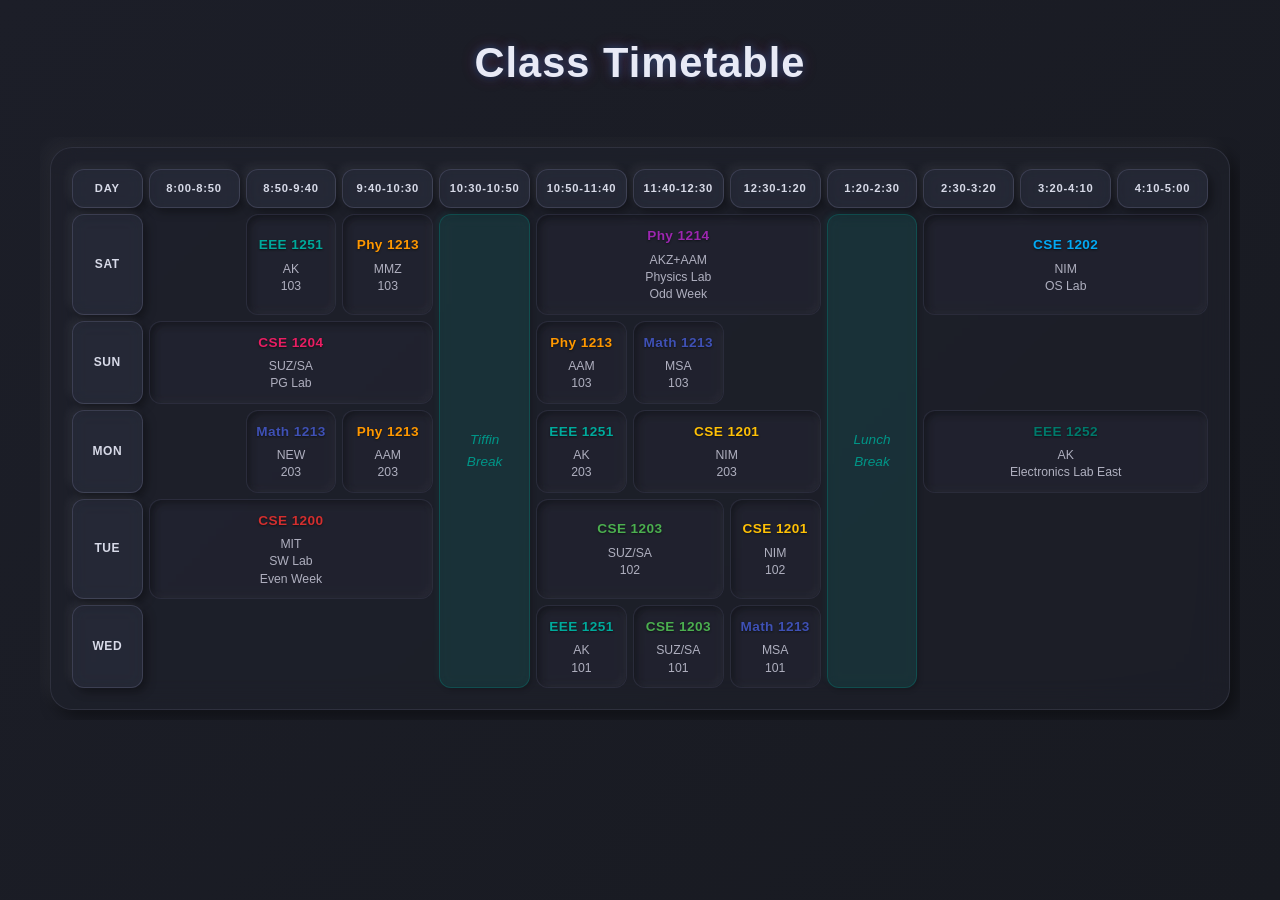
==== index2.html @ eb758b18 "Testing with the Neomorphic design" ====
<!DOCTYPE html>
<html lang="en">

<head>
  <meta charset="UTF-8">
  <meta name="viewport" content="width=device-width, initial-scale=1.0">
  <title>Class Timetable - Horizontal Neomorphic Glass</title>
	<link rel="stylesheet" href="style_glassmorphism.css">
</head>

<body>
  <h1 class="page-title">Class Timetable</h1>
  <div class="table-container">
    <table id="time-table-h" class="time-table"> <!-- ID changed to -h -->
      <thead>
        <tr>
          <th>Day</th>
          <th>8:00-8:50</th>
          <th>8:50-9:40</th>
          <th>9:40-10:30</th>
          <th>10:30-10:50</th>
          <th>10:50-11:40</th>
          <th>11:40-12:30</th>
          <th>12:30-1:20</th>
          <th>1:20-2:30</th>
          <th>2:30-3:20</th>
          <th>3:20-4:10</th>
          <th>4:10-5:00</th>
        </tr>
      </thead>
      <tbody>
        <tr> <!-- SAT -->
          <th>SAT</th>
          <td></td> <!-- 8:00-8:50 -->
          <td> <!-- 8:50-9:40 -->
            <span class="course-code">EEE 1251</span>
            <span class="details">AK</span>
            <span class="details">103</span>
          </td>
          <td> <!-- 9:40-10:30 -->
            <span class="course-code">Phy 1213</span>
            <span class="details">MMZ</span>
            <span class="details">103</span>
          </td>
          <td rowspan="5" class="break-cell">Tiffin<br>Break</td> <!-- 10:30-10:50 -->
          <td colspan="3"> <!-- 10:50-11:40, 11:40-12:30, 12:30-1:20 (Phy 1214) -->
            <span class="course-code">Phy 1214</span>
            <span class="details">AKZ+AAM</span>
            <span class="details">Physics Lab</span>
            <span class="details">Odd Week</span>
          </td>
          <td rowspan="5" class="break-cell">Lunch<br>Break</td> <!-- 1:20-2:30 -->
          <td colspan="3"> <span class="course-code">CSE 1202</span>
            <span class="details">NIM</span>
            <span class="details">OS Lab</span>
          </td> <!-- 2:30-3:20, 3:20-4:10, 4:10-5:00 (CSE 1202) -->
        </tr>
        <tr> <!-- SUN -->
          <th>SUN</th>
          <td colspan="3"> <span class="course-code">CSE 1204</span>
            <span class="details">SUZ/SA</span>
            <span class="details">PG Lab</span>
          </td> <!-- 8:00-8:50, 8:50-9:40, 9:40-10:30 (CSE 1204) -->
          <!-- Tiffin Break covered by rowspan -->
          <td> <!-- 10:50-11:40 -->
            <span class="course-code">Phy 1213</span>
            <span class="details">AAM</span>
            <span class="details">103</span>
          </td>
          <td> <!-- 11:40-12:30 -->
            <span class="course-code">Math 1213</span>
            <span class="details">MSA</span>
            <span class="details">103</span>
          </td>
          <td></td> <!-- 12:30-1:20 -->
          <!-- Lunch Break covered by rowspan -->

        </tr>
        <tr> <!-- MON -->
          <th>MON</th>
          <td></td> <!-- 8:00-8:50 -->
          <td> <!-- 8:50-9:40 -->
            <span class="course-code">Math 1213</span>
            <span class="details">NEW</span>
            <span class="details">203</span>
          </td>
          <td> <!-- 9:40-10:30 -->
            <span class="course-code">Phy 1213</span>
            <span class="details">AAM</span>
            <span class="details">203</span>
          </td>
          <!-- Tiffin Break covered by rowspan -->
          <td> <!-- 10:50-11:40 -->
            <span class="course-code">EEE 1251</span>
            <span class="details">AK</span>
            <span class="details">203</span>
          </td>
          <td colspan="2"> <!-- 11:40-12:30, 12:30-1:20 (CSE 1201) -->
            <span class="course-code">CSE 1201</span>
            <span class="details">NIM</span>
            <span class="details">203</span>
          <td colspan="3"> <!-- 2:30-3:20, 3:20-4:10, 4:10-5:00 (EEE 1252) -->
            <span class="course-code">EEE 1252</span>
            <span class="details">AK</span>
            <span class="details">Electronics Lab East</span>
          </td><!-- 2:30-3:20, 3:20-4:10, 4:10-5:00 (EEE 1252) -->
        </tr>
        <tr> <!-- TUE -->
          <th>TUE</th>
          <td colspan="3"> <!-- 2:30-3:20, 3:20-4:10, 4:10-5:00 (CSE 1200) -->
            <span class="course-code">CSE 1200</span>
            <span class="details">MIT</span>
            <span class="details">SW Lab</span>
            <span class="details">Even Week</span>
          </td>
          <!-- Tiffin Break covered by rowspan -->
          <td colspan="2"> <!-- 10:50-11:40, 11:40-12:30 (CSE 1203) -->
            <span class="course-code">CSE 1203</span>
            <span class="details">SUZ/SA</span>
            <span class="details">102</span>
          </td>
          <td> <!-- 12:30-1:20 -->
            <span class="course-code">CSE 1201</span>
            <span class="details">NIM</span>
            <span class="details">102</span>
          </td>
          <!-- Lunch Break covered by rowspan -->

        </tr>
        <tr> <!-- WED -->
          <th>WED</th>
          <td colspan="3"></td> <!-- 8:00-8:50, 8:50-9:40, 9:40-10:30 (Empty) -->
          <!-- Tiffin Break covered by rowspan -->
          <td> <!-- 10:50-11:40 -->
            <span class="course-code">EEE 1251</span>
            <span class="details">AK</span>
            <span class="details">101</span>
          </td>
          <td> <!-- 11:40-12:30 -->
            <span class="course-code">CSE 1203</span>
            <span class="details">SUZ/SA</span>
            <span class="details">101</span>
          </td>
          <td> <!-- 12:30-1:20 -->
            <span class="course-code">Math 1213</span>
            <span class="details">MSA</span>
            <span class="details">101</span>
          </td>
          <!-- Lunch Break covered by rowspan -->

        </tr>
      </tbody>
    </table>
  </div>

  <script>
    document.addEventListener('DOMContentLoaded', function () {
      const subjectColorConfig = {
        "CSE 1204": { rgb: "233, 30, 99" },
        "EEE 1251": { rgb: "0, 170, 156" },
        "Math 1213": { rgb: "63, 81, 181" },
        "Phy 1213": { rgb: "255, 152, 0" },
        "Phy 1214": { rgb: "156, 39, 176" },
        "CSE 1203": { rgb: "76, 175, 80" },
        "CSE 1201": { rgb: "255, 193, 7" },
        "CSE 1202": { rgb: "3, 169, 244" },
        "CSE 1200": { rgb: "211, 47, 47" },
        "EEE 1252": { rgb: "0, 121, 107" }
      };

      const tableCellsWithCode = document.querySelectorAll('.time-table td:not(.break-cell):not(:empty)');
      tableCellsWithCode.forEach(cell => {
        const courseCodeSpan = cell.querySelector('.course-code');
        if (courseCodeSpan) {
          const courseCode = courseCodeSpan.textContent.trim();
          if (subjectColorConfig[courseCode]) {
            const colorRGB = subjectColorConfig[courseCode].rgb;
            cell.style.setProperty('--subject-active-rgb', colorRGB);
            cell.classList.add('has-subject-specific-color');
          }
        }
      });

      const timeTable = document.getElementById('time-table-h'); // ID for horizontal table
      // Clickable headers are tbody th (Day names)
      const dayHeaders = Array.from(timeTable.querySelectorAll('tbody th'));
      const tbody = timeTable.querySelector('tbody');

      // Determine number of visual rows (days) and columns (time slots + Day header) for the virtual grid
      const numVisualCols = timeTable.querySelector('thead tr').children.length;
      const numVisualRows = tbody.rows.length;

      // Build the virtual grid to correctly map cells considering rowspan/colspan
      // virtualGrid[rowIdx][colIdx] will point to the actual DOM cell (th or td)
      let virtualGrid = Array(numVisualRows).fill(null).map(() => Array(numVisualCols).fill(null));

      Array.from(tbody.rows).forEach((row, r_idx) => {
        let currentGridCol = 0;
        // row.cells includes th and td elements in that tr
        Array.from(row.cells).forEach(cell => {
          // Skip any grid columns already filled by a rowspan from a previous row
          while (currentGridCol < numVisualCols && virtualGrid[r_idx][currentGridCol] !== null) {
            currentGridCol++;
          }

          if (currentGridCol >= numVisualCols) return; // Should not happen in a well-formed table

          const rowSpan = cell.rowSpan || 1;
          const colSpan = cell.colSpan || 1;

          for (let i = 0; i < rowSpan; i++) {
            for (let j = 0; j < colSpan; j++) {
              if (r_idx + i < numVisualRows && currentGridCol + j < numVisualCols) {
                virtualGrid[r_idx + i][currentGridCol + j] = cell;
              }
            }
          }
          currentGridCol += colSpan;
        });
      });

      dayHeaders.forEach(header => {
        header.addEventListener('click', function () { // 'this' is the clicked tbody th
          // 1. Clear previous glow from all td cells in tbody
          timeTable.querySelectorAll('tbody td.day-glow').forEach(td => {
            td.classList.remove('day-glow');
          });

          // 2. Clear active state from other day headers and set for current
          dayHeaders.forEach(h => h.classList.remove('day-header-active'));
          this.classList.add('day-header-active');

          // 3. Determine the DOM index of the clicked header's parent TR within TBODY.
          // This index corresponds to the row index in our virtualGrid.
          const clickedRowIndex = Array.from(tbody.rows).indexOf(this.parentNode);

          // 4. Apply glow to cells in this row using the virtual grid
          // Start iterating from column 1 in virtualGrid to skip the Day Name TH (which is at virtualGrid[clickedRowIndex][0])
          for (let c = 1; c < numVisualCols; c++) {
            if (virtualGrid[clickedRowIndex] && virtualGrid[clickedRowIndex][c]) {
              const cellToGlow = virtualGrid[clickedRowIndex][c];

              // Check if it's a valid TD, a subject cell (not empty, not break-cell)
              if (cellToGlow && cellToGlow.tagName === 'TD' &&
                !cellToGlow.classList.contains('break-cell') &&
                cellToGlow.innerHTML.trim() !== '') {
                cellToGlow.classList.add('day-glow');
              }
            }
          }
        });
      });
    });
  </script>

</body>

</html>
---- style_glassmorphism.css ----
:root {
	/* Base & Text */
	--text-color: #e8eaf6;
	--secondary-text-color: #b0b0c0;
	--def-font: 'Segoe UI', Roboto, Oxygen, Ubuntu, Cantarell, 'Open Sans', 'Helvetica Neue', sans-serif;

	--border-radius-panel: 22px;
	--border-radius-element: 12px;
	--cell-padding: 10px 8px;

	/* Vibrant Colors */
	--vibrant-pink-rgb: 233, 30, 99;
	--vibrant-pink: rgb(var(--vibrant-pink-rgb));
	--vibrant-teal-rgb: 0, 150, 136;
	--vibrant-teal: rgb(var(--vibrant-teal-rgb));
	--vibrant-blue-rgb: 33, 150, 243;
	--vibrant-blue: rgb(var(--vibrant-blue-rgb));

	/* Main Panel */
	--panel-glass-bg: rgba(35, 38, 50, 0.35);
	--panel-glass-border: rgba(200, 200, 255, 0.1);
	--panel-neo-shadow-distance: 7px;
	--panel-neo-shadow-blur: 18px;
	--panel-neo-shadow-light: rgba(255, 255, 255, 0.05);
	--panel-neo-shadow-dark: rgba(0, 0, 0, 0.45);

	/* Headers (General) */
	--header-glass-bg: rgba(55, 60, 80, 0.3);
	--header-glass-border: rgba(200, 200, 255, 0.15);
	--header-text-color: #d8dae8;
	--header-neo-shadow-distance: 4px;
	--header-neo-shadow-blur: 10px;
	--header-neo-shadow-light: rgba(255, 255, 255, 0.06);
	--header-neo-shadow-dark: rgba(0, 0, 0, 0.35);

	/* Active Day Header (now in tbody th for horizontal layout) */
	--day-header-active-bg: var(--vibrant-blue);
	--day-header-active-glow: rgba(var(--vibrant-blue-rgb), 0.7);


	/* Content Cells */
	--cell-glass-bg: rgba(40, 43, 58, 0.25);
	--cell-glass-border: rgba(180, 180, 220, 0.08);
	--cell-inset-neo-shadow-distance: 3px;
	--cell-inset-neo-shadow-blur: 7px;
	--cell-inset-neo-shadow-light: rgba(255, 255, 255, 0.04);
	--cell-inset-neo-shadow-dark: rgba(0, 0, 0, 0.3);

	/* Break Cells */
	--break-glass-bg: rgba(var(--vibrant-teal-rgb), 0.15);
	--break-glass-border: rgba(var(--vibrant-teal-rgb), 0.3);
	--break-text-color: var(--vibrant-teal);
	--break-neo-shadow-distance: 2px;
	--break-neo-shadow-blur: 5px;
	--break-neo-shadow-light: rgba(var(--vibrant-teal-rgb), 0.1);
	--break-neo-shadow-dark: rgba(0, 0, 0, 0.2);

	/* Day Glow (Inner Fill) Styles */
	--fallback-accent-rgb: var(--vibrant-pink-rgb);
	--day-glow-inner-fill-opacity: 0.15;
	/* Opacity for the inner accent background */
	--day-glow-border-opacity: 0.6;
	/* Opacity for the border of "glowing" cells */

	/* Text color for details when cell is "glowing" */
	--details-text-glow-color: #dce0ee;
}

* {
	padding: 0;
	margin: 0;
	box-sizing: border-box;
}

body {
	background: linear-gradient(135deg, #1c1e28 0%, #181a21 100%);
	font-family: var(--def-font);
	color: var(--text-color);
	padding: 30px 25px;
	line-height: 1.6;
	display: flex;
	flex-direction: column;
	align-items: center;
	min-height: 100vh;
}

.page-title {
	text-align: center;
	margin-bottom: 40px;
	font-size: 2.6em;
	font-weight: 600;
	color: var(--text-color);
	letter-spacing: 1px;
	text-shadow:
		0 0 8px rgba(var(--vibrant-blue-rgb), 0.4),
		0 0 15px rgba(var(--vibrant-pink-rgb), 0.25),
		0 2px 5px rgba(0, 0, 0, 0.3);
}

.table-container {
	width: 100%;
	max-width: 1200px;
	/* Adjusted for horizontal layout */
	overflow-x: auto;
	padding: 10px;
}

.time-table {
	width: 100%;
	border-collapse: separate;
	border-spacing: 6px;
	background-color: var(--panel-glass-bg);
	backdrop-filter: blur(15px);
	text-align: center;
	border-radius: var(--border-radius-panel);
	border: 1px solid var(--panel-glass-border);
	box-shadow:
		var(--panel-neo-shadow-distance) var(--panel-neo-shadow-distance) var(--panel-neo-shadow-blur) var(--panel-neo-shadow-dark),
		calc(var(--panel-neo-shadow-distance) * -1) calc(var(--panel-neo-shadow-distance) * -1) var(--panel-neo-shadow-blur) var(--panel-neo-shadow-light);
	padding: 15px;
}

.time-table th,
.time-table td {
	padding: var(--cell-padding);
	font-weight: 500;
	vertical-align: middle;
	border-radius: var(--border-radius-element);
	border: 1px solid transparent;
}

/* General Header Styling for all TH elements */
.time-table th {
	background-color: var(--header-glass-bg);
	color: var(--header-text-color);
	font-weight: 600;
	border: 1px solid var(--header-glass-border);
	backdrop-filter: blur(8px);
	box-shadow:
		var(--header-neo-shadow-distance) var(--header-neo-shadow-distance) var(--header-neo-shadow-blur) var(--header-neo-shadow-dark),
		calc(var(--header-neo-shadow-distance) * -1) calc(var(--header-neo-shadow-distance) * -1) var(--header-neo-shadow-blur) var(--header-neo-shadow-light);
}

/* THEAD Headers: "Day" (first) and Time Slots (rest) */
.time-table thead th {
	font-size: 0.7em;
	/* Base for all thead headers */
	text-transform: uppercase;
	letter-spacing: 0.07em;
}

.time-table thead th:first-child {
	/* "Day" header */
	min-width: 70px;
}

.time-table thead th:not(:first-child) {
	/* Time Slot Headers */
	min-width: 90px;
}

/* TBODY Headers: Day Names (SAT, SUN, etc.) - These are clickable */
.time-table tbody th {
	min-width: 70px;
	font-size: 0.75em;
	letter-spacing: 0.05em;
	text-transform: uppercase;
	cursor: pointer;
	user-select: none;
}

.time-table tbody th.day-header-active {
	/* Active Day Header in tbody */
	background-color: var(--day-header-active-bg);
	color: white;
	box-shadow:
		0 0 12px 2px var(--day-header-active-glow),
		var(--header-neo-shadow-distance) var(--header-neo-shadow-distance) var(--header-neo-shadow-blur) var(--header-neo-shadow-dark),
		calc(var(--header-neo-shadow-distance) * -1) calc(var(--header-neo-shadow-distance) * -1) var(--header-neo-shadow-blur) var(--header-neo-shadow-light);
}

.time-table td:not(.break-cell):not(:empty) {
	background-color: var(--cell-glass-bg);
	font-size: 0.85em;
	border: 1px solid var(--cell-glass-border);
	backdrop-filter: blur(6px);
	box-shadow:
		inset var(--cell-inset-neo-shadow-distance) var(--cell-inset-neo-shadow-distance) var(--cell-inset-neo-shadow-blur) var(--cell-inset-neo-shadow-dark),
		inset calc(var(--cell-inset-neo-shadow-distance) * -1) calc(var(--cell-inset-neo-shadow-distance) * -1) var(--cell-inset-neo-shadow-blur) var(--cell-inset-neo-shadow-light);
}

.time-table td.day-glow {
	--current-accent-rgb: var(--fallback-accent-rgb);
	background-color: rgba(var(--current-accent-rgb), var(--day-glow-inner-fill-opacity)) !important;
	border-color: rgba(var(--current-accent-rgb), var(--day-glow-border-opacity)) !important;
	box-shadow:
		inset var(--cell-inset-neo-shadow-distance) var(--cell-inset-neo-shadow-distance) var(--cell-inset-neo-shadow-blur) var(--cell-inset-neo-shadow-dark),
		inset calc(var(--cell-inset-neo-shadow-distance) * -1) calc(var(--cell-inset-neo-shadow-distance) * -1) var(--cell-inset-neo-shadow-blur) var(--cell-inset-neo-shadow-light);
}

.time-table td.has-subject-specific-color.day-glow {
	--current-accent-rgb: var(--subject-active-rgb);
}

.time-table td .course-code {
	display: block;
	font-weight: 700;
	color: var(--text-color);
	margin-bottom: 5px;
	font-size: 1em;
	letter-spacing: 0.03em;
	text-shadow: 0 1px 2px rgba(0, 0, 0, 0.4);
}

.time-table td.has-subject-specific-color .course-code {
	color: rgb(var(--subject-active-rgb));
	text-shadow: 0 1px 2px rgba(0, 0, 0, 0.5);
}

.time-table td.day-glow .course-code {
	text-shadow: none !important;
}

.time-table td.day-glow:not(.has-subject-specific-color) .course-code {
	color: var(--text-color);
}

.time-table td .details {
	display: block;
	font-size: 0.9em;
	color: var(--secondary-text-color);
	line-height: 1.4;
}

.time-table td.day-glow .details {
	color: var(--details-text-glow-color);
}

.time-table td:empty {
	background-color: transparent;
	border-color: transparent;
	box-shadow: none;
	backdrop-filter: none;
}

.break-cell {
	/* This class is on a TD with rowspan (for horizontal) */
	background-color: var(--break-glass-bg) !important;
	border: 1px solid var(--break-glass-border) !important;
	backdrop-filter: blur(7px);
	font-weight: 600;
	font-style: italic;
	color: var(--break-text-color);
	font-size: 0.85em;
	box-shadow:
		var(--break-neo-shadow-distance) var(--break-neo-shadow-distance) var(--break-neo-shadow-blur) var(--break-neo-shadow-dark),
		calc(var(--break-neo-shadow-distance) * -1) calc(var(--break-neo-shadow-distance) * -1) var(--break-neo-shadow-blur) var(--break-neo-shadow-light) !important;
}

/* Responsive adjustments */
@media (max-width: 1200px) {

	/* Max-width of container */
	.time-table thead th:not(:first-child) {
		min-width: 80px;
		font-size: 0.65em;
	}

	/* Time slots */
	.time-table tbody th {
		min-width: 60px;
		font-size: 0.7em;
	}

	/* Day names (clickable) */
}

@media (max-width: 992px) {
	.page-title {
		font-size: 2.2em;
		margin-bottom: 30px;
	}

	.time-table {
		border-spacing: 5px;
		padding: 12px;
	}

	.time-table th,
	.time-table td {
		padding: 8px 6px;
		--border-radius-element: 10px;
	}

	.time-table thead th:first-child {
		min-width: 60px;
		font-size: 0.65em;
	}

	/* "Day" header */
	.time-table thead th:not(:first-child) {
		min-width: 70px;
		font-size: 0.6em;
	}

	/* Time slots */
	.time-table tbody th {
		min-width: 55px;
		font-size: 0.65em;
	}

	/* Day names (clickable) */
	.time-table td:not(.break-cell):not(:empty) {
		font-size: 0.75em;
	}

	.break-cell {
		font-size: 0.75em;
	}
}

@media (max-width: 768px) {
	body {
		padding: 15px 10px;
	}

	.page-title {
		font-size: 2em;
		margin-bottom: 25px;
	}

	.time-table {
		border-spacing: 4px;
		padding: 10px;
		--border-radius-panel: 18px;
	}

	.time-table th,
	.time-table td {
		padding: 7px 5px;
		--border-radius-element: 8px;
	}

	.time-table thead th:first-child {
		min-width: 50px;
		font-size: 0.6em;
	}

	/* "Day" header */
	.time-table thead th:not(:first-child) {
		min-width: 60px;
		font-size: 0.55em;
		letter-spacing: 0;
	}

	/* Time slots */
	.time-table tbody th {
		min-width: 45px;
		font-size: 0.6em;
		letter-spacing: 0;
	}

	/* Day names (clickable) */
	.time-table td:not(.break-cell):not(:empty) {
		font-size: 0.7em;
	}

	.break-cell {
		font-size: 0.7em;
	}

	.time-table td .course-code {
		font-size: 0.95em;
		margin-bottom: 3px;
	}

	.time-table td .details {
		font-size: 0.85em;
		line-height: 1.3;
	}
}

@media (max-width: 600px) {

	/* Very small screens, table will scroll a lot */
	body {
		padding: 10px 5px;
	}

	.page-title {
		font-size: 1.7em;
		margin-bottom: 20px;
	}

	.time-table {
		border-spacing: 3px;
		padding: 8px;
	}

	.time-table th,
	.time-table td {
		padding: 6px 3px;
		--border-radius-element: 6px;
	}

	.time-table thead th:first-child {
		min-width: 40px;
		font-size: 0.55em;
	}

	/* "Day" header */
	.time-table thead th:not(:first-child) {
		min-width: 50px;
		font-size: 0.5em;
	}

	/* Time slots */
	.time-table tbody th {
		min-width: 35px;
		font-size: 0.55em;
	}

	/* Day names (clickable) */
	.time-table td:not(.break-cell):not(:empty) {
		font-size: 0.65em;
	}

	.break-cell {
		font-size: 0.65em;
	}
}
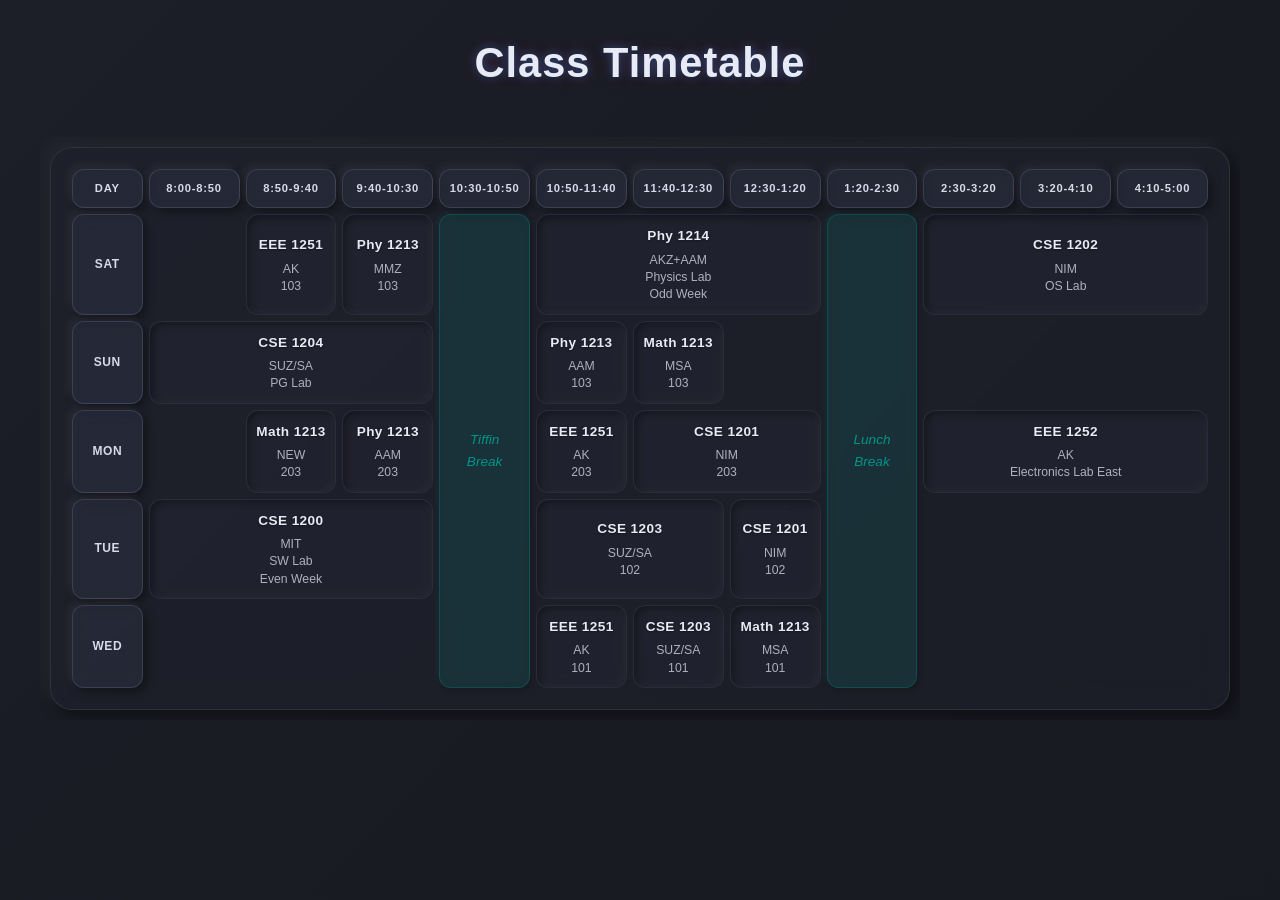
==== commit fed87c0c: "Equivalence: Shortened the JS by introducing card-type-active" ====
--- a/index2.html
+++ b/index2.html
@@ -1,258 +1,187 @@
 <!DOCTYPE html>
 <html lang="en">
 
-<head>
-  <meta charset="UTF-8">
-  <meta name="viewport" content="width=device-width, initial-scale=1.0">
-  <title>Class Timetable - Horizontal Neomorphic Glass</title>
-	<link rel="stylesheet" href="style_glassmorphism.css">
-</head>
+	<head>
+		<meta charset="UTF-8">
+		<meta name="viewport" content="width=device-width, initial-scale=1.0">
+		<title>Class Timetable - Horizontal Neomorphic Glass</title>
+		<link rel="stylesheet" href="style_glassmorphism.css">
+	</head>
 
-<body>
-  <h1 class="page-title">Class Timetable</h1>
-  <div class="table-container">
-    <table id="time-table-h" class="time-table"> <!-- ID changed to -h -->
-      <thead>
-        <tr>
-          <th>Day</th>
-          <th>8:00-8:50</th>
-          <th>8:50-9:40</th>
-          <th>9:40-10:30</th>
-          <th>10:30-10:50</th>
-          <th>10:50-11:40</th>
-          <th>11:40-12:30</th>
-          <th>12:30-1:20</th>
-          <th>1:20-2:30</th>
-          <th>2:30-3:20</th>
-          <th>3:20-4:10</th>
-          <th>4:10-5:00</th>
-        </tr>
-      </thead>
-      <tbody>
-        <tr> <!-- SAT -->
-          <th>SAT</th>
-          <td></td> <!-- 8:00-8:50 -->
-          <td> <!-- 8:50-9:40 -->
-            <span class="course-code">EEE 1251</span>
-            <span class="details">AK</span>
-            <span class="details">103</span>
-          </td>
-          <td> <!-- 9:40-10:30 -->
-            <span class="course-code">Phy 1213</span>
-            <span class="details">MMZ</span>
-            <span class="details">103</span>
-          </td>
-          <td rowspan="5" class="break-cell">Tiffin<br>Break</td> <!-- 10:30-10:50 -->
-          <td colspan="3"> <!-- 10:50-11:40, 11:40-12:30, 12:30-1:20 (Phy 1214) -->
-            <span class="course-code">Phy 1214</span>
-            <span class="details">AKZ+AAM</span>
-            <span class="details">Physics Lab</span>
-            <span class="details">Odd Week</span>
-          </td>
-          <td rowspan="5" class="break-cell">Lunch<br>Break</td> <!-- 1:20-2:30 -->
-          <td colspan="3"> <span class="course-code">CSE 1202</span>
-            <span class="details">NIM</span>
-            <span class="details">OS Lab</span>
-          </td> <!-- 2:30-3:20, 3:20-4:10, 4:10-5:00 (CSE 1202) -->
-        </tr>
-        <tr> <!-- SUN -->
-          <th>SUN</th>
-          <td colspan="3"> <span class="course-code">CSE 1204</span>
-            <span class="details">SUZ/SA</span>
-            <span class="details">PG Lab</span>
-          </td> <!-- 8:00-8:50, 8:50-9:40, 9:40-10:30 (CSE 1204) -->
-          <!-- Tiffin Break covered by rowspan -->
-          <td> <!-- 10:50-11:40 -->
-            <span class="course-code">Phy 1213</span>
-            <span class="details">AAM</span>
-            <span class="details">103</span>
-          </td>
-          <td> <!-- 11:40-12:30 -->
-            <span class="course-code">Math 1213</span>
-            <span class="details">MSA</span>
-            <span class="details">103</span>
-          </td>
-          <td></td> <!-- 12:30-1:20 -->
-          <!-- Lunch Break covered by rowspan -->
+	<body>
+		<h1 class="page-title">Class Timetable</h1>
+		<div class="table-container">
+			<table id="time-table-h" class="time-table"> <!-- ID changed to -h -->
+				<thead>
+					<tr>
+						<th>Day</th>
+						<th class="period-header">8:00-8:50</th>
+						<th class="period-header">8:50-9:40</th>
+						<th class="period-header">9:40-10:30</th>
+						<th class="period-header">10:30-10:50</th>
+						<th class="period-header">10:50-11:40</th>
+						<th class="period-header">11:40-12:30</th>
+						<th class="period-header">12:30-1:20</th>
+						<th class="period-header">1:20-2:30</th>
+						<th class="period-header">2:30-3:20</th>
+						<th class="period-header">3:20-4:10</th>
+						<th class="period-header">4:10-5:00</th>
+					</tr>
+				</thead>
+				<tbody>
+					<tr> <!-- SAT -->
+						<th class="day-header">SAT</th>
+						<td class="card-type-free"></td> <!-- 8:00-8:50 -->
+						<td class="card-type-class card-type-active"> <!-- 8:50-9:40 -->
+							<span class="card-title card-label-eee-1251">EEE 1251</span>
+							<span class="card-content">AK</span>
+							<span class="card-content">103</span>
+						</td>
+						<td class="card-type-class card-type-active"> <!-- 9:40-10:30 -->
+							<span class="card-title card-label-phy-1213">Phy 1213</span>
+							<span class="card-content">MMZ</span>
+							<span class="card-content">103</span>
+						</td>
+						<td rowspan="5" class="card-type-break">Tiffin<br>Break</td> <!-- 10:30-10:50 -->
+						<td colspan="3" class="card-type-lab card-type-active"> <!-- 10:50-11:40, 11:40-12:30, 12:30-1:20 (Phy 1214) -->
+							<span class="card-title card-label-phy-1214">Phy 1214</span>
+							<span class="card-content">AKZ+AAM</span>
+							<span class="card-content">Physics Lab</span>
+							<span class="card-content">Odd Week</span>
+						</td>
+						<td rowspan="5" class="card-type-break">Lunch<br>Break</td> <!-- 1:20-2:30 -->
+						<td colspan="3" class="card-type-lab card-type-active"> <span class="card-title card-label-cse-1202">CSE 1202</span>
+							<span class="card-content">NIM</span>
+							<span class="card-content">OS Lab</span>
+						</td> <!-- 2:30-3:20, 3:20-4:10, 4:10-5:00 (CSE 1202) -->
+					</tr>
+					<tr> <!-- SUN -->
+						<th class="day-header">SUN</th>
+						<td colspan="3" class="card-type-lab card-type-active">
+							<span class="card-title card-label-cse-1204">CSE 1204</span>
+							<span class="card-content">SUZ/SA</span>
+							<span class="card-content">PG Lab</span>
+						</td> <!-- 8:00-8:50, 8:50-9:40, 9:40-10:30 (CSE 1204) -->
+						<!-- Tiffin Break covered by rowspan -->
+						<td class="card-type-class card-type-active"> <!-- 10:50-11:40 -->
+							<span class="card-title card-label-phy-1213">Phy 1213</span>
+							<span class="card-content">AAM</span>
+							<span class="card-content">103</span>
+						</td>
+						<td class="card-type-class card-type-active"> <!-- 11:40-12:30 -->
+							<span class="card-title card-label-math-1213">Math 1213</span>
+							<span class="card-content">MSA</span>
+							<span class="card-content">103</span>
+						</td>
+						<td class="card-type-free"></td> <!-- 12:30-1:20 -->
+						<!-- Lunch Break covered by rowspan -->
 
-        </tr>
-        <tr> <!-- MON -->
-          <th>MON</th>
-          <td></td> <!-- 8:00-8:50 -->
-          <td> <!-- 8:50-9:40 -->
-            <span class="course-code">Math 1213</span>
-            <span class="details">NEW</span>
-            <span class="details">203</span>
-          </td>
-          <td> <!-- 9:40-10:30 -->
-            <span class="course-code">Phy 1213</span>
-            <span class="details">AAM</span>
-            <span class="details">203</span>
-          </td>
-          <!-- Tiffin Break covered by rowspan -->
-          <td> <!-- 10:50-11:40 -->
-            <span class="course-code">EEE 1251</span>
-            <span class="details">AK</span>
-            <span class="details">203</span>
-          </td>
-          <td colspan="2"> <!-- 11:40-12:30, 12:30-1:20 (CSE 1201) -->
-            <span class="course-code">CSE 1201</span>
-            <span class="details">NIM</span>
-            <span class="details">203</span>
-          <td colspan="3"> <!-- 2:30-3:20, 3:20-4:10, 4:10-5:00 (EEE 1252) -->
-            <span class="course-code">EEE 1252</span>
-            <span class="details">AK</span>
-            <span class="details">Electronics Lab East</span>
-          </td><!-- 2:30-3:20, 3:20-4:10, 4:10-5:00 (EEE 1252) -->
-        </tr>
-        <tr> <!-- TUE -->
-          <th>TUE</th>
-          <td colspan="3"> <!-- 2:30-3:20, 3:20-4:10, 4:10-5:00 (CSE 1200) -->
-            <span class="course-code">CSE 1200</span>
-            <span class="details">MIT</span>
-            <span class="details">SW Lab</span>
-            <span class="details">Even Week</span>
-          </td>
-          <!-- Tiffin Break covered by rowspan -->
-          <td colspan="2"> <!-- 10:50-11:40, 11:40-12:30 (CSE 1203) -->
-            <span class="course-code">CSE 1203</span>
-            <span class="details">SUZ/SA</span>
-            <span class="details">102</span>
-          </td>
-          <td> <!-- 12:30-1:20 -->
-            <span class="course-code">CSE 1201</span>
-            <span class="details">NIM</span>
-            <span class="details">102</span>
-          </td>
-          <!-- Lunch Break covered by rowspan -->
+					</tr>
+					<tr> <!-- MON -->
+						<th class="day-header">MON</th>
+						<td class="card-type-free"></td> <!-- 8:00-8:50 -->
+						<td class="card-type-class card-type-active"> <!-- 8:50-9:40 -->
+							<span class="card-title card-label-math-1213">Math 1213</span>
+							<span class="card-content">NEW</span>
+							<span class="card-content">203</span>
+						</td>
+						<td class="card-type-class card-type-active"> <!-- 9:40-10:30 -->
+							<span class="card-title card-label-phy-1213">Phy 1213</span>
+							<span class="card-content">AAM</span>
+							<span class="card-content">203</span>
+						</td>
+						<!-- Tiffin Break covered by rowspan -->
+						<td class="card-type-class card-type-active"> <!-- 10:50-11:40 -->
+							<span class="card-title card-label-eee-1251">EEE 1251</span>
+							<span class="card-content">AK</span>
+							<span class="card-content">203</span>
+						</td>
+						<td colspan="2" class="card-type-class card-type-active"> <!-- 11:40-12:30, 12:30-1:20 (CSE 1201) -->
+							<span class="card-title card-label-cse-1201">CSE 1201</span>
+							<span class="card-content">NIM</span>
+							<span class="card-content">203</span>
+							<td colspan="3" class="card-type-lab card-type-active"> <!-- 2:30-3:20, 3:20-4:10, 4:10-5:00 (EEE 1252) -->
+								<span class="card-title card-label-eee-1252">EEE 1252</span>
+								<span class="card-content">AK</span>
+								<span class="card-content">Electronics Lab East</span>
+							</td><!-- 2:30-3:20, 3:20-4:10, 4:10-5:00 (EEE 1252) -->
+					</tr>
+					<tr> <!-- TUE -->
+						<th class="day-header">TUE</th>
+						<td colspan="3" class="card-type-lab card-type-active"> <!-- 2:30-3:20, 3:20-4:10, 4:10-5:00 (CSE 1200) -->
+							<span class="card-title card-label-cse-1200">CSE 1200</span>
+							<span class="card-content">MIT</span>
+							<span class="card-content">SW Lab</span>
+							<span class="card-content">Even Week</span>
+						</td>
+						<!-- Tiffin Break covered by rowspan -->
+						<td colspan="2" class="card-type-class card-type-active"> <!-- 10:50-11:40, 11:40-12:30 (CSE 1203) -->
+							<span class="card-title card-label-cse-1203">CSE 1203</span>
+							<span class="card-content">SUZ/SA</span>
+							<span class="card-content">102</span>
+						</td>
+						<td class="card-type-class card-type-active"> <!-- 12:30-1:20 -->
+							<span class="card-title card-label-cse-1201">CSE 1201</span>
+							<span class="card-content">NIM</span>
+							<span class="card-content">102</span>
+						</td>
+						<!-- Lunch Break covered by rowspan -->
 
-        </tr>
-        <tr> <!-- WED -->
-          <th>WED</th>
-          <td colspan="3"></td> <!-- 8:00-8:50, 8:50-9:40, 9:40-10:30 (Empty) -->
-          <!-- Tiffin Break covered by rowspan -->
-          <td> <!-- 10:50-11:40 -->
-            <span class="course-code">EEE 1251</span>
-            <span class="details">AK</span>
-            <span class="details">101</span>
-          </td>
-          <td> <!-- 11:40-12:30 -->
-            <span class="course-code">CSE 1203</span>
-            <span class="details">SUZ/SA</span>
-            <span class="details">101</span>
-          </td>
-          <td> <!-- 12:30-1:20 -->
-            <span class="course-code">Math 1213</span>
-            <span class="details">MSA</span>
-            <span class="details">101</span>
-          </td>
-          <!-- Lunch Break covered by rowspan -->
+					</tr>
+					<tr> <!-- WED -->
+						<th class="day-header">WED</th>
+						<td colspan="3" class="card-type-free"></td> <!-- 8:00-8:50, 8:50-9:40, 9:40-10:30 (Empty) -->
+						<!-- Tiffin Break covered by rowspan -->
+						<td class="card-type-class card-type-active"> <!-- 10:50-11:40 -->
+							<span class="card-title card-label-eee-1251">EEE 1251</span>
+							<span class="card-content">AK</span>
+							<span class="card-content">101</span>
+						</td>
+						<td class="card-type-class card-type-active"> <!-- 11:40-12:30 -->
+							<span class="card-title card-label-cse-1203">CSE 1203</span>
+							<span class="card-content">SUZ/SA</span>
+							<span class="card-content">101</span>
+						</td>
+						<td class="card-type-class card-type-active"> <!-- 12:30-1:20 -->
+							<span class="card-title card-label-math-1213">Math 1213</span>
+							<span class="card-content">MSA</span>
+							<span class="card-content">101</span>
+						</td>
+						<!-- Lunch Break covered by rowspan -->
 
-        </tr>
-      </tbody>
-    </table>
-  </div>
+					</tr>
+				</tbody>
+			</table>
+		</div>
 
-  <script>
-    document.addEventListener('DOMContentLoaded', function () {
-      const subjectColorConfig = {
-        "CSE 1204": { rgb: "233, 30, 99" },
-        "EEE 1251": { rgb: "0, 170, 156" },
-        "Math 1213": { rgb: "63, 81, 181" },
-        "Phy 1213": { rgb: "255, 152, 0" },
-        "Phy 1214": { rgb: "156, 39, 176" },
-        "CSE 1203": { rgb: "76, 175, 80" },
-        "CSE 1201": { rgb: "255, 193, 7" },
-        "CSE 1202": { rgb: "3, 169, 244" },
-        "CSE 1200": { rgb: "211, 47, 47" },
-        "EEE 1252": { rgb: "0, 121, 107" }
-      };
+		<script>
+			document.addEventListener('DOMContentLoaded', function() {
+				const timeTable = document.getElementById('time-table-h');
+				const dayHeaders = document.querySelectorAll('.day-header');
 
-      const tableCellsWithCode = document.querySelectorAll('.time-table td:not(.break-cell):not(:empty)');
-      tableCellsWithCode.forEach(cell => {
-        const courseCodeSpan = cell.querySelector('.course-code');
-        if (courseCodeSpan) {
-          const courseCode = courseCodeSpan.textContent.trim();
-          if (subjectColorConfig[courseCode]) {
-            const colorRGB = subjectColorConfig[courseCode].rgb;
-            cell.style.setProperty('--subject-active-rgb', colorRGB);
-            cell.classList.add('has-subject-specific-color');
-          }
-        }
-      });
+				Array.from(dayHeaders).forEach(header => {
+					header.addEventListener('click', function() {
+						// Remove glow from any previously highlighted cells
+						timeTable.querySelectorAll('td.day-glow').forEach(td => {
+							td.classList.remove('day-glow');
+						});
 
-      const timeTable = document.getElementById('time-table-h'); // ID for horizontal table
-      // Clickable headers are tbody th (Day names)
-      const dayHeaders = Array.from(timeTable.querySelectorAll('tbody th'));
-      const tbody = timeTable.querySelector('tbody');
+						// Update active day header state
+						dayHeaders.forEach(h => h.classList.remove('day-header-active'));
+						this.classList.add('day-header-active');
 
-      // Determine number of visual rows (days) and columns (time slots + Day header) for the virtual grid
-      const numVisualCols = timeTable.querySelector('thead tr').children.length;
-      const numVisualRows = tbody.rows.length;
+						// Use the clicked row directly; it already contains the cells for that day
+						const row = this.parentElement;
+						const rowcells = row.querySelectorAll('.card-type-active')
+						
+						Array.from(rowcells).forEach(cell => {
+							cell.classList.add('day-glow');
+						});
+					});
+				});
+			});
+		</script>
 
-      // Build the virtual grid to correctly map cells considering rowspan/colspan
-      // virtualGrid[rowIdx][colIdx] will point to the actual DOM cell (th or td)
-      let virtualGrid = Array(numVisualRows).fill(null).map(() => Array(numVisualCols).fill(null));
+	</body>
 
-      Array.from(tbody.rows).forEach((row, r_idx) => {
-        let currentGridCol = 0;
-        // row.cells includes th and td elements in that tr
-        Array.from(row.cells).forEach(cell => {
-          // Skip any grid columns already filled by a rowspan from a previous row
-          while (currentGridCol < numVisualCols && virtualGrid[r_idx][currentGridCol] !== null) {
-            currentGridCol++;
-          }
-
-          if (currentGridCol >= numVisualCols) return; // Should not happen in a well-formed table
-
-          const rowSpan = cell.rowSpan || 1;
-          const colSpan = cell.colSpan || 1;
-
-          for (let i = 0; i < rowSpan; i++) {
-            for (let j = 0; j < colSpan; j++) {
-              if (r_idx + i < numVisualRows && currentGridCol + j < numVisualCols) {
-                virtualGrid[r_idx + i][currentGridCol + j] = cell;
-              }
-            }
-          }
-          currentGridCol += colSpan;
-        });
-      });
-
-      dayHeaders.forEach(header => {
-        header.addEventListener('click', function () { // 'this' is the clicked tbody th
-          // 1. Clear previous glow from all td cells in tbody
-          timeTable.querySelectorAll('tbody td.day-glow').forEach(td => {
-            td.classList.remove('day-glow');
-          });
-
-          // 2. Clear active state from other day headers and set for current
-          dayHeaders.forEach(h => h.classList.remove('day-header-active'));
-          this.classList.add('day-header-active');
-
-          // 3. Determine the DOM index of the clicked header's parent TR within TBODY.
-          // This index corresponds to the row index in our virtualGrid.
-          const clickedRowIndex = Array.from(tbody.rows).indexOf(this.parentNode);
-
-          // 4. Apply glow to cells in this row using the virtual grid
-          // Start iterating from column 1 in virtualGrid to skip the Day Name TH (which is at virtualGrid[clickedRowIndex][0])
-          for (let c = 1; c < numVisualCols; c++) {
-            if (virtualGrid[clickedRowIndex] && virtualGrid[clickedRowIndex][c]) {
-              const cellToGlow = virtualGrid[clickedRowIndex][c];
-
-              // Check if it's a valid TD, a subject cell (not empty, not break-cell)
-              if (cellToGlow && cellToGlow.tagName === 'TD' &&
-                !cellToGlow.classList.contains('break-cell') &&
-                cellToGlow.innerHTML.trim() !== '') {
-                cellToGlow.classList.add('day-glow');
-              }
-            }
-          }
-        });
-      });
-    });
-  </script>
-
-</body>
-
-</html>+</html>
--- a/style_glassmorphism.css
+++ b/style_glassmorphism.css
@@ -4,11 +4,7 @@
 	--secondary-text-color: #b0b0c0;
 	--def-font: 'Segoe UI', Roboto, Oxygen, Ubuntu, Cantarell, 'Open Sans', 'Helvetica Neue', sans-serif;
 
-	--border-radius-panel: 22px;
-	--border-radius-element: 12px;
-	--cell-padding: 10px 8px;
-
-	/* Vibrant Colors */
+	/* Vibrant Color Palette */
 	--vibrant-pink-rgb: 233, 30, 99;
 	--vibrant-pink: rgb(var(--vibrant-pink-rgb));
 	--vibrant-teal-rgb: 0, 150, 136;
@@ -16,54 +12,8 @@
 	--vibrant-blue-rgb: 33, 150, 243;
 	--vibrant-blue: rgb(var(--vibrant-blue-rgb));
 
-	/* Main Panel */
-	--panel-glass-bg: rgba(35, 38, 50, 0.35);
-	--panel-glass-border: rgba(200, 200, 255, 0.1);
-	--panel-neo-shadow-distance: 7px;
-	--panel-neo-shadow-blur: 18px;
-	--panel-neo-shadow-light: rgba(255, 255, 255, 0.05);
-	--panel-neo-shadow-dark: rgba(0, 0, 0, 0.45);
-
-	/* Headers (General) */
-	--header-glass-bg: rgba(55, 60, 80, 0.3);
-	--header-glass-border: rgba(200, 200, 255, 0.15);
-	--header-text-color: #d8dae8;
-	--header-neo-shadow-distance: 4px;
-	--header-neo-shadow-blur: 10px;
-	--header-neo-shadow-light: rgba(255, 255, 255, 0.06);
-	--header-neo-shadow-dark: rgba(0, 0, 0, 0.35);
-
-	/* Active Day Header (now in tbody th for horizontal layout) */
-	--day-header-active-bg: var(--vibrant-blue);
-	--day-header-active-glow: rgba(var(--vibrant-blue-rgb), 0.7);
-
-
-	/* Content Cells */
-	--cell-glass-bg: rgba(40, 43, 58, 0.25);
-	--cell-glass-border: rgba(180, 180, 220, 0.08);
-	--cell-inset-neo-shadow-distance: 3px;
-	--cell-inset-neo-shadow-blur: 7px;
-	--cell-inset-neo-shadow-light: rgba(255, 255, 255, 0.04);
-	--cell-inset-neo-shadow-dark: rgba(0, 0, 0, 0.3);
-
-	/* Break Cells */
-	--break-glass-bg: rgba(var(--vibrant-teal-rgb), 0.15);
-	--break-glass-border: rgba(var(--vibrant-teal-rgb), 0.3);
-	--break-text-color: var(--vibrant-teal);
-	--break-neo-shadow-distance: 2px;
-	--break-neo-shadow-blur: 5px;
-	--break-neo-shadow-light: rgba(var(--vibrant-teal-rgb), 0.1);
-	--break-neo-shadow-dark: rgba(0, 0, 0, 0.2);
-
 	/* Day Glow (Inner Fill) Styles */
 	--fallback-accent-rgb: var(--vibrant-pink-rgb);
-	--day-glow-inner-fill-opacity: 0.15;
-	/* Opacity for the inner accent background */
-	--day-glow-border-opacity: 0.6;
-	/* Opacity for the border of "glowing" cells */
-
-	/* Text color for details when cell is "glowing" */
-	--details-text-glow-color: #dce0ee;
 }
 
 * {
@@ -109,36 +59,36 @@
 	width: 100%;
 	border-collapse: separate;
 	border-spacing: 6px;
-	background-color: var(--panel-glass-bg);
+	background-color: rgba(35, 38, 50, 0.35);
 	backdrop-filter: blur(15px);
 	text-align: center;
-	border-radius: var(--border-radius-panel);
-	border: 1px solid var(--panel-glass-border);
-	box-shadow:
-		var(--panel-neo-shadow-distance) var(--panel-neo-shadow-distance) var(--panel-neo-shadow-blur) var(--panel-neo-shadow-dark),
-		calc(var(--panel-neo-shadow-distance) * -1) calc(var(--panel-neo-shadow-distance) * -1) var(--panel-neo-shadow-blur) var(--panel-neo-shadow-light);
+	border-radius: 22px;
+	border: 1px solid rgba(200, 200, 255, 0.1);
+	box-shadow:
+		7px 7px 18px rgba(0, 0, 0, 0.45),
+		-7px -7px 18px rgba(255, 255, 255, 0.05);
 	padding: 15px;
 }
 
 .time-table th,
 .time-table td {
-	padding: var(--cell-padding);
+	padding: 10px 8px;
 	font-weight: 500;
 	vertical-align: middle;
-	border-radius: var(--border-radius-element);
+	border-radius: 12px;
 	border: 1px solid transparent;
 }
 
 /* General Header Styling for all TH elements */
 .time-table th {
-	background-color: var(--header-glass-bg);
-	color: var(--header-text-color);
+	background-color: rgba(55, 60, 80, 0.3);
+	color: #d8dae8;
 	font-weight: 600;
-	border: 1px solid var(--header-glass-border);
+	border: 1px solid rgba(200, 200, 255, 0.15);
 	backdrop-filter: blur(8px);
 	box-shadow:
-		var(--header-neo-shadow-distance) var(--header-neo-shadow-distance) var(--header-neo-shadow-blur) var(--header-neo-shadow-dark),
-		calc(var(--header-neo-shadow-distance) * -1) calc(var(--header-neo-shadow-distance) * -1) var(--header-neo-shadow-blur) var(--header-neo-shadow-light);
+		4px 4px 10px rgba(0, 0, 0, 0.35),
+		-4px -4px 10px rgba(255, 255, 255, 0.06);
 }
 
 /* THEAD Headers: "Day" (first) and Time Slots (rest) */
@@ -171,38 +121,38 @@
 
 .time-table tbody th.day-header-active {
 	/* Active Day Header in tbody */
-	background-color: var(--day-header-active-bg);
+	background-color: var(--vibrant-blue);
 	color: white;
 	box-shadow:
-		0 0 12px 2px var(--day-header-active-glow),
-		var(--header-neo-shadow-distance) var(--header-neo-shadow-distance) var(--header-neo-shadow-blur) var(--header-neo-shadow-dark),
-		calc(var(--header-neo-shadow-distance) * -1) calc(var(--header-neo-shadow-distance) * -1) var(--header-neo-shadow-blur) var(--header-neo-shadow-light);
-}
-
-.time-table td:not(.break-cell):not(:empty) {
-	background-color: var(--cell-glass-bg);
+		0 0 12px 2px rgba(var(--vibrant-blue-rgb), 0.7),
+		4px 4px 10px rgba(0, 0, 0, 0.35),
+		-4px -4px 10px rgba(255, 255, 255, 0.06);
+}
+
+.time-table td:not(.card-type-break):not(:empty) {
+	background-color: rgba(40, 43, 58, 0.25);
 	font-size: 0.85em;
-	border: 1px solid var(--cell-glass-border);
+	border: 1px solid rgba(180, 180, 220, 0.08);
 	backdrop-filter: blur(6px);
 	box-shadow:
-		inset var(--cell-inset-neo-shadow-distance) var(--cell-inset-neo-shadow-distance) var(--cell-inset-neo-shadow-blur) var(--cell-inset-neo-shadow-dark),
-		inset calc(var(--cell-inset-neo-shadow-distance) * -1) calc(var(--cell-inset-neo-shadow-distance) * -1) var(--cell-inset-neo-shadow-blur) var(--cell-inset-neo-shadow-light);
+		inset 3px 3px 7px rgba(0, 0, 0, 0.3),
+		inset -3px -3px 7px rgba(255, 255, 255, 0.04);
 }
 
 .time-table td.day-glow {
 	--current-accent-rgb: var(--fallback-accent-rgb);
-	background-color: rgba(var(--current-accent-rgb), var(--day-glow-inner-fill-opacity)) !important;
-	border-color: rgba(var(--current-accent-rgb), var(--day-glow-border-opacity)) !important;
-	box-shadow:
-		inset var(--cell-inset-neo-shadow-distance) var(--cell-inset-neo-shadow-distance) var(--cell-inset-neo-shadow-blur) var(--cell-inset-neo-shadow-dark),
-		inset calc(var(--cell-inset-neo-shadow-distance) * -1) calc(var(--cell-inset-neo-shadow-distance) * -1) var(--cell-inset-neo-shadow-blur) var(--cell-inset-neo-shadow-light);
+	background-color: rgba(var(--current-accent-rgb), 0.15) !important;
+	border-color: rgba(var(--current-accent-rgb), 0.6) !important;
+	box-shadow:
+		inset 3px 3px 7px rgba(0, 0, 0, 0.3),
+		inset -3px -3px 7px rgba(255, 255, 255, 0.04);
 }
 
 .time-table td.has-subject-specific-color.day-glow {
 	--current-accent-rgb: var(--subject-active-rgb);
 }
 
-.time-table td .course-code {
+.time-table td .card-title {
 	display: block;
 	font-weight: 700;
 	color: var(--text-color);
@@ -212,220 +162,47 @@
 	text-shadow: 0 1px 2px rgba(0, 0, 0, 0.4);
 }
 
-.time-table td.has-subject-specific-color .course-code {
+.time-table td.has-subject-specific-color .card-title {
 	color: rgb(var(--subject-active-rgb));
 	text-shadow: 0 1px 2px rgba(0, 0, 0, 0.5);
 }
 
-.time-table td.day-glow .course-code {
+.time-table td.day-glow .card-title {
 	text-shadow: none !important;
 }
 
-.time-table td.day-glow:not(.has-subject-specific-color) .course-code {
-	color: var(--text-color);
-}
-
-.time-table td .details {
+.time-table td.day-glow:not(.has-subject-specific-color) .card-title {
+	color: var(--text-color);
+}
+
+.time-table td .card-content {
 	display: block;
 	font-size: 0.9em;
 	color: var(--secondary-text-color);
 	line-height: 1.4;
 }
 
-.time-table td.day-glow .details {
-	color: var(--details-text-glow-color);
-}
-
-.time-table td:empty {
+.time-table td.day-glow .card-content {
+	color: #dce0ee;
+}
+
+.card-type-free {
 	background-color: transparent;
 	border-color: transparent;
 	box-shadow: none;
 	backdrop-filter: none;
 }
 
-.break-cell {
+.card-type-break {
 	/* This class is on a TD with rowspan (for horizontal) */
-	background-color: var(--break-glass-bg) !important;
-	border: 1px solid var(--break-glass-border) !important;
+	background-color: rgba(var(--vibrant-teal-rgb), 0.15) !important;
+	border: 1px solid rgba(var(--vibrant-teal-rgb), 0.3) !important;
 	backdrop-filter: blur(7px);
 	font-weight: 600;
 	font-style: italic;
-	color: var(--break-text-color);
+	color: var(--vibrant-teal);
 	font-size: 0.85em;
 	box-shadow:
-		var(--break-neo-shadow-distance) var(--break-neo-shadow-distance) var(--break-neo-shadow-blur) var(--break-neo-shadow-dark),
-		calc(var(--break-neo-shadow-distance) * -1) calc(var(--break-neo-shadow-distance) * -1) var(--break-neo-shadow-blur) var(--break-neo-shadow-light) !important;
-}
-
-/* Responsive adjustments */
-@media (max-width: 1200px) {
-
-	/* Max-width of container */
-	.time-table thead th:not(:first-child) {
-		min-width: 80px;
-		font-size: 0.65em;
-	}
-
-	/* Time slots */
-	.time-table tbody th {
-		min-width: 60px;
-		font-size: 0.7em;
-	}
-
-	/* Day names (clickable) */
-}
-
-@media (max-width: 992px) {
-	.page-title {
-		font-size: 2.2em;
-		margin-bottom: 30px;
-	}
-
-	.time-table {
-		border-spacing: 5px;
-		padding: 12px;
-	}
-
-	.time-table th,
-	.time-table td {
-		padding: 8px 6px;
-		--border-radius-element: 10px;
-	}
-
-	.time-table thead th:first-child {
-		min-width: 60px;
-		font-size: 0.65em;
-	}
-
-	/* "Day" header */
-	.time-table thead th:not(:first-child) {
-		min-width: 70px;
-		font-size: 0.6em;
-	}
-
-	/* Time slots */
-	.time-table tbody th {
-		min-width: 55px;
-		font-size: 0.65em;
-	}
-
-	/* Day names (clickable) */
-	.time-table td:not(.break-cell):not(:empty) {
-		font-size: 0.75em;
-	}
-
-	.break-cell {
-		font-size: 0.75em;
-	}
-}
-
-@media (max-width: 768px) {
-	body {
-		padding: 15px 10px;
-	}
-
-	.page-title {
-		font-size: 2em;
-		margin-bottom: 25px;
-	}
-
-	.time-table {
-		border-spacing: 4px;
-		padding: 10px;
-		--border-radius-panel: 18px;
-	}
-
-	.time-table th,
-	.time-table td {
-		padding: 7px 5px;
-		--border-radius-element: 8px;
-	}
-
-	.time-table thead th:first-child {
-		min-width: 50px;
-		font-size: 0.6em;
-	}
-
-	/* "Day" header */
-	.time-table thead th:not(:first-child) {
-		min-width: 60px;
-		font-size: 0.55em;
-		letter-spacing: 0;
-	}
-
-	/* Time slots */
-	.time-table tbody th {
-		min-width: 45px;
-		font-size: 0.6em;
-		letter-spacing: 0;
-	}
-
-	/* Day names (clickable) */
-	.time-table td:not(.break-cell):not(:empty) {
-		font-size: 0.7em;
-	}
-
-	.break-cell {
-		font-size: 0.7em;
-	}
-
-	.time-table td .course-code {
-		font-size: 0.95em;
-		margin-bottom: 3px;
-	}
-
-	.time-table td .details {
-		font-size: 0.85em;
-		line-height: 1.3;
-	}
-}
-
-@media (max-width: 600px) {
-
-	/* Very small screens, table will scroll a lot */
-	body {
-		padding: 10px 5px;
-	}
-
-	.page-title {
-		font-size: 1.7em;
-		margin-bottom: 20px;
-	}
-
-	.time-table {
-		border-spacing: 3px;
-		padding: 8px;
-	}
-
-	.time-table th,
-	.time-table td {
-		padding: 6px 3px;
-		--border-radius-element: 6px;
-	}
-
-	.time-table thead th:first-child {
-		min-width: 40px;
-		font-size: 0.55em;
-	}
-
-	/* "Day" header */
-	.time-table thead th:not(:first-child) {
-		min-width: 50px;
-		font-size: 0.5em;
-	}
-
-	/* Time slots */
-	.time-table tbody th {
-		min-width: 35px;
-		font-size: 0.55em;
-	}
-
-	/* Day names (clickable) */
-	.time-table td:not(.break-cell):not(:empty) {
-		font-size: 0.65em;
-	}
-
-	.break-cell {
-		font-size: 0.65em;
-	}
+		2px 2px 5px rgba(0, 0, 0, 0.2),
+		-2px -2px 5px rgba(var(--vibrant-teal-rgb), 0.1) !important;
 }
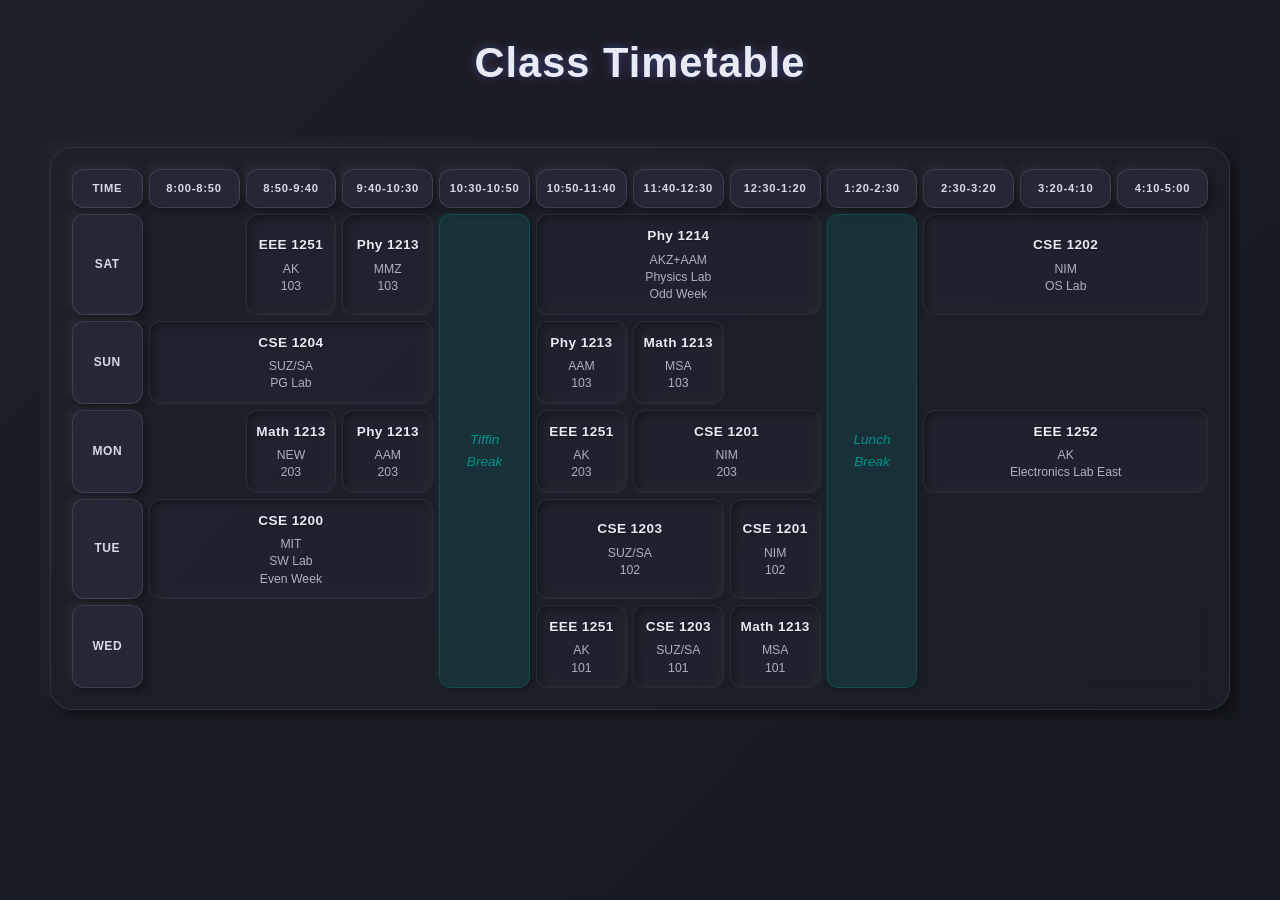
==== commit 05d1e902: "index2.html completely supports the timetable system" ====
--- a/index2.html
+++ b/index2.html
@@ -1,156 +1,22 @@
 <!DOCTYPE html>
 <html lang="en">
-
 	<head>
 		<meta charset="UTF-8">
 		<meta name="viewport" content="width=device-width, initial-scale=1.0">
 		<title>Class Timetable - Horizontal Neomorphic Glass</title>
+		<script type="text/javascript" src="schedule.js"></script>
+		<script type="text/javascript" src="tabler.js"></script>
 		<link rel="stylesheet" href="style_glassmorphism.css">
 	</head>
+	<body>
 
-	<body>
+		<div id="error-container" style="white-space: pre-wrap;"></div> <!-- DISPLAYS ERROR MESSAGES HERE -->
+
 		<h1 class="page-title">Class Timetable</h1>
+
 		<div class="table-container">
-			<table id="time-table-h" class="time-table"> <!-- ID changed to -h -->
-				<thead>
-					<tr>
-						<th>Day</th>
-						<th class="period-header">8:00-8:50</th>
-						<th class="period-header">8:50-9:40</th>
-						<th class="period-header">9:40-10:30</th>
-						<th class="period-header">10:30-10:50</th>
-						<th class="period-header">10:50-11:40</th>
-						<th class="period-header">11:40-12:30</th>
-						<th class="period-header">12:30-1:20</th>
-						<th class="period-header">1:20-2:30</th>
-						<th class="period-header">2:30-3:20</th>
-						<th class="period-header">3:20-4:10</th>
-						<th class="period-header">4:10-5:00</th>
-					</tr>
-				</thead>
-				<tbody>
-					<tr> <!-- SAT -->
-						<th class="day-header">SAT</th>
-						<td class="card-type-free"></td> <!-- 8:00-8:50 -->
-						<td class="card-type-class card-type-active"> <!-- 8:50-9:40 -->
-							<span class="card-title card-label-eee-1251">EEE 1251</span>
-							<span class="card-content">AK</span>
-							<span class="card-content">103</span>
-						</td>
-						<td class="card-type-class card-type-active"> <!-- 9:40-10:30 -->
-							<span class="card-title card-label-phy-1213">Phy 1213</span>
-							<span class="card-content">MMZ</span>
-							<span class="card-content">103</span>
-						</td>
-						<td rowspan="5" class="card-type-break">Tiffin<br>Break</td> <!-- 10:30-10:50 -->
-						<td colspan="3" class="card-type-lab card-type-active"> <!-- 10:50-11:40, 11:40-12:30, 12:30-1:20 (Phy 1214) -->
-							<span class="card-title card-label-phy-1214">Phy 1214</span>
-							<span class="card-content">AKZ+AAM</span>
-							<span class="card-content">Physics Lab</span>
-							<span class="card-content">Odd Week</span>
-						</td>
-						<td rowspan="5" class="card-type-break">Lunch<br>Break</td> <!-- 1:20-2:30 -->
-						<td colspan="3" class="card-type-lab card-type-active"> <span class="card-title card-label-cse-1202">CSE 1202</span>
-							<span class="card-content">NIM</span>
-							<span class="card-content">OS Lab</span>
-						</td> <!-- 2:30-3:20, 3:20-4:10, 4:10-5:00 (CSE 1202) -->
-					</tr>
-					<tr> <!-- SUN -->
-						<th class="day-header">SUN</th>
-						<td colspan="3" class="card-type-lab card-type-active">
-							<span class="card-title card-label-cse-1204">CSE 1204</span>
-							<span class="card-content">SUZ/SA</span>
-							<span class="card-content">PG Lab</span>
-						</td> <!-- 8:00-8:50, 8:50-9:40, 9:40-10:30 (CSE 1204) -->
-						<!-- Tiffin Break covered by rowspan -->
-						<td class="card-type-class card-type-active"> <!-- 10:50-11:40 -->
-							<span class="card-title card-label-phy-1213">Phy 1213</span>
-							<span class="card-content">AAM</span>
-							<span class="card-content">103</span>
-						</td>
-						<td class="card-type-class card-type-active"> <!-- 11:40-12:30 -->
-							<span class="card-title card-label-math-1213">Math 1213</span>
-							<span class="card-content">MSA</span>
-							<span class="card-content">103</span>
-						</td>
-						<td class="card-type-free"></td> <!-- 12:30-1:20 -->
-						<!-- Lunch Break covered by rowspan -->
-
-					</tr>
-					<tr> <!-- MON -->
-						<th class="day-header">MON</th>
-						<td class="card-type-free"></td> <!-- 8:00-8:50 -->
-						<td class="card-type-class card-type-active"> <!-- 8:50-9:40 -->
-							<span class="card-title card-label-math-1213">Math 1213</span>
-							<span class="card-content">NEW</span>
-							<span class="card-content">203</span>
-						</td>
-						<td class="card-type-class card-type-active"> <!-- 9:40-10:30 -->
-							<span class="card-title card-label-phy-1213">Phy 1213</span>
-							<span class="card-content">AAM</span>
-							<span class="card-content">203</span>
-						</td>
-						<!-- Tiffin Break covered by rowspan -->
-						<td class="card-type-class card-type-active"> <!-- 10:50-11:40 -->
-							<span class="card-title card-label-eee-1251">EEE 1251</span>
-							<span class="card-content">AK</span>
-							<span class="card-content">203</span>
-						</td>
-						<td colspan="2" class="card-type-class card-type-active"> <!-- 11:40-12:30, 12:30-1:20 (CSE 1201) -->
-							<span class="card-title card-label-cse-1201">CSE 1201</span>
-							<span class="card-content">NIM</span>
-							<span class="card-content">203</span>
-							<td colspan="3" class="card-type-lab card-type-active"> <!-- 2:30-3:20, 3:20-4:10, 4:10-5:00 (EEE 1252) -->
-								<span class="card-title card-label-eee-1252">EEE 1252</span>
-								<span class="card-content">AK</span>
-								<span class="card-content">Electronics Lab East</span>
-							</td><!-- 2:30-3:20, 3:20-4:10, 4:10-5:00 (EEE 1252) -->
-					</tr>
-					<tr> <!-- TUE -->
-						<th class="day-header">TUE</th>
-						<td colspan="3" class="card-type-lab card-type-active"> <!-- 2:30-3:20, 3:20-4:10, 4:10-5:00 (CSE 1200) -->
-							<span class="card-title card-label-cse-1200">CSE 1200</span>
-							<span class="card-content">MIT</span>
-							<span class="card-content">SW Lab</span>
-							<span class="card-content">Even Week</span>
-						</td>
-						<!-- Tiffin Break covered by rowspan -->
-						<td colspan="2" class="card-type-class card-type-active"> <!-- 10:50-11:40, 11:40-12:30 (CSE 1203) -->
-							<span class="card-title card-label-cse-1203">CSE 1203</span>
-							<span class="card-content">SUZ/SA</span>
-							<span class="card-content">102</span>
-						</td>
-						<td class="card-type-class card-type-active"> <!-- 12:30-1:20 -->
-							<span class="card-title card-label-cse-1201">CSE 1201</span>
-							<span class="card-content">NIM</span>
-							<span class="card-content">102</span>
-						</td>
-						<!-- Lunch Break covered by rowspan -->
-
-					</tr>
-					<tr> <!-- WED -->
-						<th class="day-header">WED</th>
-						<td colspan="3" class="card-type-free"></td> <!-- 8:00-8:50, 8:50-9:40, 9:40-10:30 (Empty) -->
-						<!-- Tiffin Break covered by rowspan -->
-						<td class="card-type-class card-type-active"> <!-- 10:50-11:40 -->
-							<span class="card-title card-label-eee-1251">EEE 1251</span>
-							<span class="card-content">AK</span>
-							<span class="card-content">101</span>
-						</td>
-						<td class="card-type-class card-type-active"> <!-- 11:40-12:30 -->
-							<span class="card-title card-label-cse-1203">CSE 1203</span>
-							<span class="card-content">SUZ/SA</span>
-							<span class="card-content">101</span>
-						</td>
-						<td class="card-type-class card-type-active"> <!-- 12:30-1:20 -->
-							<span class="card-title card-label-math-1213">Math 1213</span>
-							<span class="card-content">MSA</span>
-							<span class="card-content">101</span>
-						</td>
-						<!-- Lunch Break covered by rowspan -->
-
-					</tr>
-				</tbody>
+			<table id="time-table-h" class="time-table">
+				<!-- AUTOMATICALLY GENERATES THE TABLE HERE -->
 			</table>
 		</div>
 
@@ -173,7 +39,7 @@
 						// Use the clicked row directly; it already contains the cells for that day
 						const row = this.parentElement;
 						const rowcells = row.querySelectorAll('.card-type-active')
-						
+
 						Array.from(rowcells).forEach(cell => {
 							cell.classList.add('day-glow');
 						});
@@ -181,7 +47,5 @@
 				});
 			});
 		</script>
-
 	</body>
-
 </html>
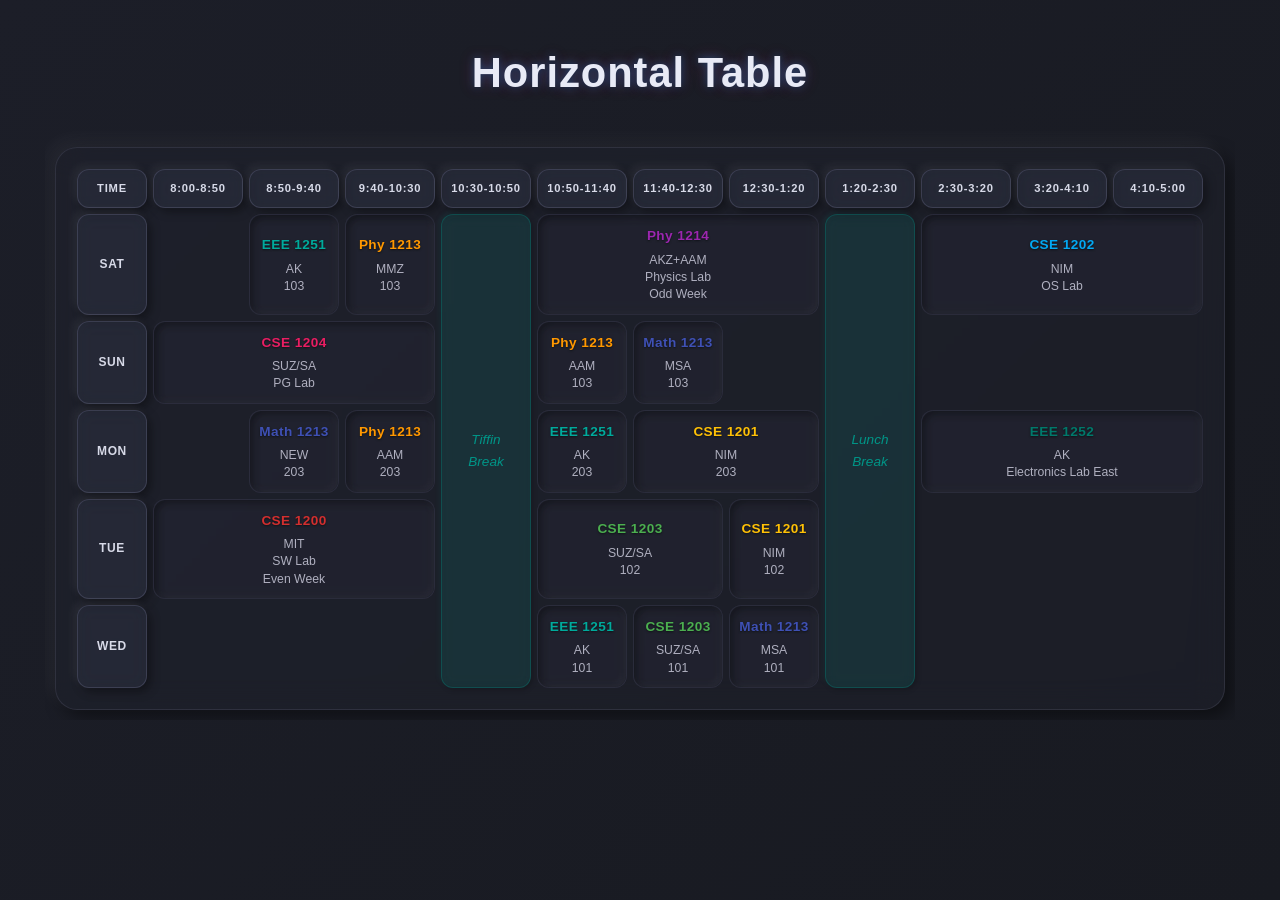
==== commit 597d9caa: "Standardized the two index.html in a better way" ====
--- a/index2.html
+++ b/index2.html
@@ -9,16 +9,18 @@
 		<link rel="stylesheet" href="style_glassmorphism.css">
 	</head>
 	<body>
+		<div id="main-wrapper">
 
-		<div id="error-container" style="white-space: pre-wrap;"></div> <!-- DISPLAYS ERROR MESSAGES HERE -->
+			<div id="error-container" style="white-space: pre-wrap;"></div> <!-- DISPLAYS ERROR MESSAGES HERE -->
 
-		<h1 class="page-title">Class Timetable</h1>
+			<div class="table-container">
+				<h3 class="time-table-title">Horizontal Table</h3>
+				<table id="time-table-h" class="time-table">
+					<!-- AUTOMATICALLY GENERATES THE TABLE HERE -->
+				</table>
+			</div>
+		</div>
 
-		<div class="table-container">
-			<table id="time-table-h" class="time-table">
-				<!-- AUTOMATICALLY GENERATES THE TABLE HERE -->
-			</table>
-		</div>
 
 		<script>
 			document.addEventListener('DOMContentLoaded', function() {
--- a/style_glassmorphism.css
+++ b/style_glassmorphism.css
@@ -34,7 +34,7 @@
 	min-height: 100vh;
 }
 
-.page-title {
+.time-table-title {
 	text-align: center;
 	margin-bottom: 40px;
 	font-size: 2.6em;
@@ -148,7 +148,7 @@
 		inset -3px -3px 7px rgba(255, 255, 255, 0.04);
 }
 
-.time-table td.has-subject-specific-color.day-glow {
+.time-table td:is(.card-type-class, .card-type-lab).day-glow {
 	--current-accent-rgb: var(--subject-active-rgb);
 }
 
@@ -162,7 +162,7 @@
 	text-shadow: 0 1px 2px rgba(0, 0, 0, 0.4);
 }
 
-.time-table td.has-subject-specific-color .card-title {
+.time-table td:is(.card-type-class, .card-type-lab) .card-title {
 	color: rgb(var(--subject-active-rgb));
 	text-shadow: 0 1px 2px rgba(0, 0, 0, 0.5);
 }
@@ -171,7 +171,7 @@
 	text-shadow: none !important;
 }
 
-.time-table td.day-glow:not(.has-subject-specific-color) .card-title {
+.time-table td.day-glow:not(.card-type-class, .card-type-lab) .card-title {
 	color: var(--text-color);
 }
 
@@ -205,4 +205,16 @@
 	box-shadow:
 		2px 2px 5px rgba(0, 0, 0, 0.2),
 		-2px -2px 5px rgba(var(--vibrant-teal-rgb), 0.1) !important;
-}+}
+
+
+td:has(.card-label-cse-1200)  {--subject-active-rgb: 211, 47, 47}
+td:has(.card-label-cse-1201)  {--subject-active-rgb: 255, 193, 7}
+td:has(.card-label-cse-1202)  {--subject-active-rgb: 3, 169, 244}
+td:has(.card-label-cse-1203)  {--subject-active-rgb: 76, 175, 80}
+td:has(.card-label-cse-1204)  {--subject-active-rgb: 233, 30, 99}
+td:has(.card-label-eee-1251)  {--subject-active-rgb: 0, 170, 156}
+td:has(.card-label-eee-1252)  {--subject-active-rgb: 0, 121, 107}
+td:has(.card-label-math-1213) {--subject-active-rgb: 63, 81, 181}
+td:has(.card-label-phy-1213)  {--subject-active-rgb: 255, 152, 0}
+td:has(.card-label-phy-1214)  {--subject-active-rgb: 156, 39, 176}
